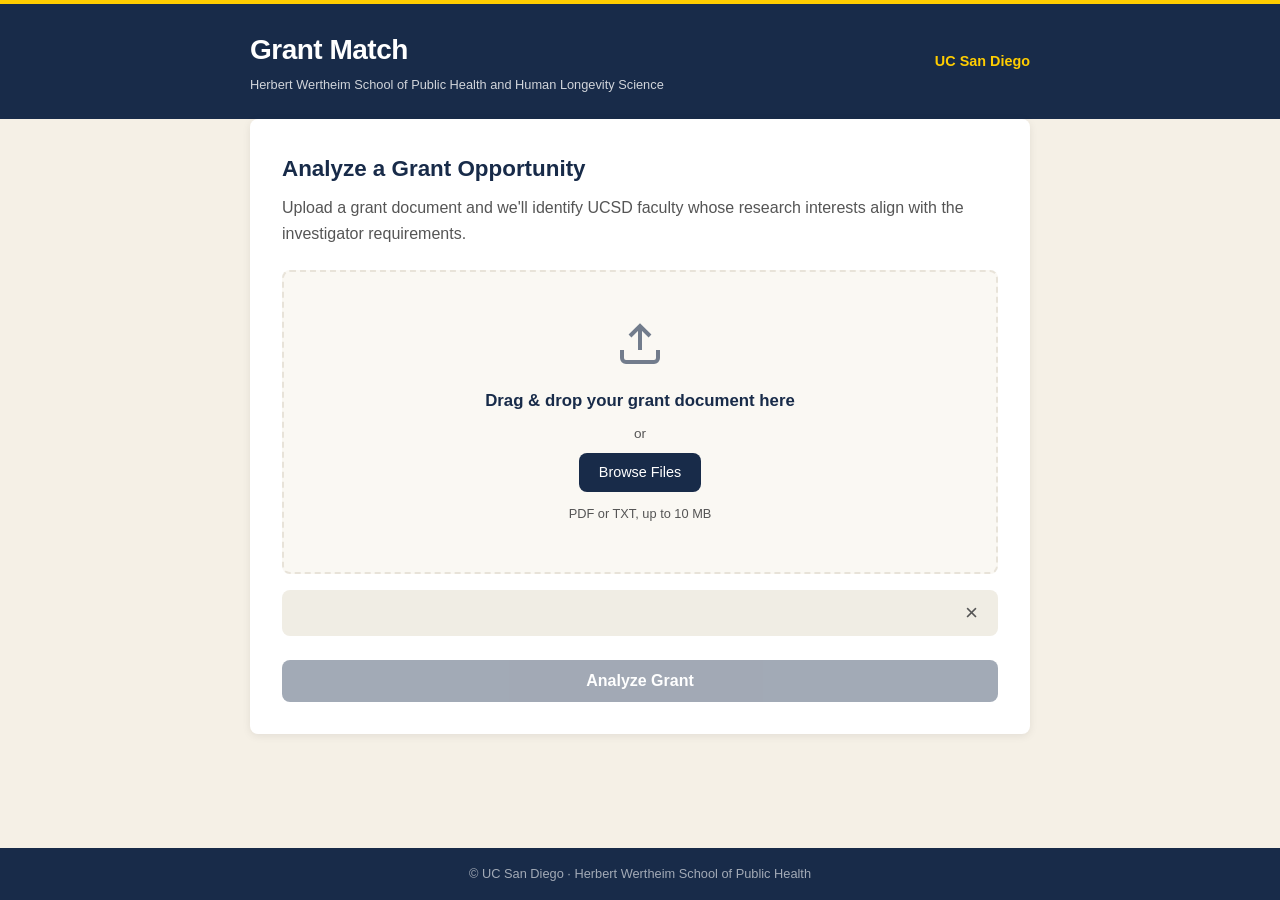
==== index.html @ ba3e785b "Merge pull request #8 from z6johnson/claude/enhance-data-model-KzDrX Claude/enhance data model kz dr" ====
<!DOCTYPE html>
<html lang="en">
<head>
    <meta charset="UTF-8">
    <meta name="viewport" content="width=device-width, initial-scale=1.0">
    <title>Grant Match | UC San Diego</title>
    <link rel="stylesheet" href="/static/css/style.css">
</head>
<body>
    <div class="gold-bar"></div>
    <header>
        <div class="container header-inner">
            <div class="brand">
                <h1 class="brand-title">Grant Match</h1>
                <p class="brand-sub">Herbert Wertheim School of Public Health and Human Longevity Science</p>
            </div>
            <span class="brand-university">UC San Diego</span>
        </div>
    </header>

    <main class="container">

        <!-- Upload View -->
        <section id="upload-view">
            <div class="card upload-card">
                <h2>Analyze a Grant Opportunity</h2>
                <p class="help-text">Upload a grant document and we'll identify UCSD faculty whose research interests align with the investigator requirements.</p>

                <div id="drop-zone" class="drop-zone">
                    <div class="drop-zone-content">
                        <svg class="upload-icon" viewBox="0 0 24 24" fill="none" stroke="currentColor" stroke-width="2"><path d="M21 15v4a2 2 0 0 1-2 2H5a2 2 0 0 1-2-2v-4"/><polyline points="17 8 12 3 7 8"/><line x1="12" y1="3" x2="12" y2="15"/></svg>
                        <p class="drop-text">Drag &amp; drop your grant document here</p>
                        <p class="drop-subtext">or</p>
                        <label class="file-btn">
                            Browse Files
                            <input type="file" id="file-input" accept=".pdf,.txt" hidden>
                        </label>
                        <p class="file-types">PDF or TXT, up to 10 MB</p>
                    </div>
                </div>

                <div id="file-preview" class="file-preview" hidden>
                    <span id="file-name" class="file-name"></span>
                    <button id="remove-file" class="remove-btn" title="Remove file">&times;</button>
                </div>

                <button id="submit-btn" class="btn btn-primary" disabled>Analyze Grant</button>
            </div>
        </section>

        <!-- Processing View -->
        <section id="processing-view" hidden>
            <div class="card processing-card">
                <div class="spinner"></div>
                <p id="status-text" class="status-text">Extracting document text...</p>
                <p class="status-subtext">This may take 15-30 seconds</p>
            </div>
        </section>

        <!-- Results View -->
        <section id="results-view" hidden>
            <!-- Grant Summary -->
            <div class="card summary-card">
                <h2>Grant Summary</h2>
                <div class="summary-meta">
                    <div id="grant-title" class="summary-field"></div>
                    <div id="grant-agency" class="summary-field"></div>
                </div>
                <div id="research-themes" class="tags"></div>
            </div>

            <!-- Requirements Breakdown -->
            <div class="card requirements-card">
                <h3>Investigator Requirements</h3>
                <div id="requirements-body" class="requirements-body"></div>
            </div>

            <!-- Matches -->
            <div class="results-header">
                <h2>Recommended Faculty</h2>
                <div class="results-actions">
                    <button id="copy-btn" class="btn btn-secondary">Copy Results</button>
                    <button id="new-btn" class="btn btn-outline">New Analysis</button>
                </div>
            </div>

            <div id="matches-list" class="matches-list"></div>

            <p id="excluded-note" class="excluded-note"></p>
        </section>

        <!-- Error View -->
        <section id="error-view" hidden>
            <div class="card error-card">
                <svg class="error-icon" viewBox="0 0 24 24" fill="none" stroke="currentColor" stroke-width="2"><circle cx="12" cy="12" r="10"/><line x1="15" y1="9" x2="9" y2="15"/><line x1="9" y1="9" x2="15" y2="15"/></svg>
                <p id="error-message" class="error-message"></p>
                <button id="retry-btn" class="btn btn-primary">Try Again</button>
            </div>
        </section>
    </main>

    <footer>
        <div class="container">
            <p>&copy; UC San Diego &middot; Herbert Wertheim School of Public Health</p>
        </div>
    </footer>

    <script>
        // API is same-origin — no base URL needed
        window.GRANT_MATCH_API_URL = "";
    </script>
    <script src="/static/js/app.js"></script>
</body>
</html>
---- static/css/style.css ----
:root {
    --ucsd-navy: #182B49;
    --ucsd-navy-dark: #0f1d33;
    --ucsd-gold: #FFCD00;
    --ucsd-turquoise: #00C6D7;
    --ucsd-sand: #F5F0E6;
    --ucsd-white: #FFFFFF;
    --ucsd-light-gray: #E8E3D9;
    --text-primary: #1a1a1a;
    --text-secondary: #555;
    --font-stack: 'Brix Sans', -apple-system, BlinkMacSystemFont, 'Segoe UI',
                  Roboto, 'Helvetica Neue', Arial, sans-serif;
    --radius: 8px;
    --shadow: 0 2px 8px rgba(0, 0, 0, 0.08);
    --shadow-lg: 0 4px 16px rgba(0, 0, 0, 0.12);
}

* {
    margin: 0;
    padding: 0;
    box-sizing: border-box;
}

body {
    font-family: var(--font-stack);
    background: var(--ucsd-sand);
    color: var(--text-primary);
    line-height: 1.6;
    min-height: 100vh;
    display: flex;
    flex-direction: column;
}

.container {
    max-width: 820px;
    margin: 0 auto;
    padding: 0 20px;
    width: 100%;
}

/* Gold accent bar */
.gold-bar {
    height: 4px;
    background: var(--ucsd-gold);
}

/* Header */
header {
    background: var(--ucsd-navy);
    color: var(--ucsd-white);
    padding: 24px 0;
}

.header-inner {
    display: flex;
    justify-content: space-between;
    align-items: center;
}

.brand-title {
    font-size: 1.75rem;
    font-weight: 700;
    letter-spacing: -0.5px;
}

.brand-sub {
    font-size: 0.8rem;
    opacity: 0.8;
    margin-top: 2px;
}

.brand-university {
    font-size: 0.9rem;
    font-weight: 600;
    color: var(--ucsd-gold);
    white-space: nowrap;
}

/* Main */
main {
    flex: 1;
    padding: 32px 0;
}

/* Cards */
.card {
    background: var(--ucsd-white);
    border-radius: var(--radius);
    box-shadow: var(--shadow);
    padding: 32px;
    margin-bottom: 20px;
}

.card h2 {
    color: var(--ucsd-navy);
    margin-bottom: 8px;
    font-size: 1.4rem;
}

.card h3 {
    color: var(--ucsd-navy);
    margin-bottom: 12px;
    font-size: 1.1rem;
}

.help-text {
    color: var(--text-secondary);
    margin-bottom: 24px;
}

/* Drop zone */
.drop-zone {
    border: 2px dashed var(--ucsd-light-gray);
    border-radius: var(--radius);
    padding: 48px 24px;
    text-align: center;
    transition: all 0.2s ease;
    cursor: pointer;
    background: #faf8f3;
}

.drop-zone.dragover {
    border-color: var(--ucsd-navy);
    background: #f0ede4;
}

.upload-icon {
    width: 48px;
    height: 48px;
    color: var(--ucsd-navy);
    margin-bottom: 12px;
    opacity: 0.6;
}

.drop-text {
    font-size: 1.05rem;
    font-weight: 600;
    color: var(--ucsd-navy);
}

.drop-subtext {
    color: var(--text-secondary);
    margin: 8px 0;
    font-size: 0.85rem;
}

.file-btn {
    display: inline-block;
    padding: 8px 20px;
    background: var(--ucsd-navy);
    color: var(--ucsd-white);
    border-radius: var(--radius);
    cursor: pointer;
    font-size: 0.9rem;
    font-weight: 500;
    transition: background 0.2s;
}

.file-btn:hover {
    background: var(--ucsd-navy-dark);
}

.file-types {
    margin-top: 12px;
    font-size: 0.8rem;
    color: var(--text-secondary);
}

/* File preview */
.file-preview {
    display: flex;
    align-items: center;
    justify-content: space-between;
    padding: 12px 16px;
    background: #f0ede4;
    border-radius: var(--radius);
    margin: 16px 0;
}

.file-name {
    font-weight: 500;
    color: var(--ucsd-navy);
}

.remove-btn {
    background: none;
    border: none;
    font-size: 1.4rem;
    color: var(--text-secondary);
    cursor: pointer;
    line-height: 1;
    padding: 0 4px;
}

.remove-btn:hover {
    color: #c00;
}

/* Buttons */
.btn {
    display: inline-block;
    padding: 12px 28px;
    border: none;
    border-radius: var(--radius);
    font-family: var(--font-stack);
    font-size: 1rem;
    font-weight: 600;
    cursor: pointer;
    transition: all 0.2s ease;
}

.btn:disabled {
    opacity: 0.4;
    cursor: not-allowed;
}

.btn-primary {
    background: var(--ucsd-navy);
    color: var(--ucsd-white);
    width: 100%;
    margin-top: 8px;
}

.btn-primary:not(:disabled):hover {
    background: var(--ucsd-navy-dark);
}

.btn-secondary {
    background: var(--ucsd-gold);
    color: var(--ucsd-navy);
    padding: 8px 20px;
    font-size: 0.9rem;
}

.btn-secondary:hover {
    filter: brightness(0.95);
}

.btn-outline {
    background: transparent;
    color: var(--ucsd-navy);
    border: 2px solid var(--ucsd-navy);
    padding: 6px 20px;
    font-size: 0.9rem;
}

.btn-outline:hover {
    background: var(--ucsd-navy);
    color: var(--ucsd-white);
}

/* Processing */
.processing-card {
    text-align: center;
    padding: 64px 32px;
}

.spinner {
    width: 48px;
    height: 48px;
    border: 4px solid var(--ucsd-light-gray);
    border-top-color: var(--ucsd-navy);
    border-radius: 50%;
    animation: spin 0.8s linear infinite;
    margin: 0 auto 20px;
}

@keyframes spin {
    to { transform: rotate(360deg); }
}

.status-text {
    font-size: 1.1rem;
    font-weight: 600;
    color: var(--ucsd-navy);
}

.status-subtext {
    font-size: 0.85rem;
    color: var(--text-secondary);
    margin-top: 8px;
}

/* Summary */
.summary-meta {
    margin-bottom: 16px;
}

.summary-field {
    font-size: 0.95rem;
    color: var(--text-secondary);
    margin-bottom: 4px;
}

.summary-field strong {
    color: var(--text-primary);
}

.tags {
    display: flex;
    flex-wrap: wrap;
    gap: 8px;
}

.tag {
    display: inline-block;
    padding: 4px 12px;
    background: #e6f7f9;
    color: #007a86;
    border-radius: 20px;
    font-size: 0.8rem;
    font-weight: 500;
}

/* Requirements */
.requirements-body {
    display: grid;
    gap: 16px;
}

.req-section h4 {
    color: var(--ucsd-navy);
    font-size: 0.95rem;
    margin-bottom: 6px;
}

.req-list {
    list-style: none;
    padding: 0;
}

.req-list li {
    padding: 3px 0;
    font-size: 0.9rem;
    color: var(--text-secondary);
}

.req-list li::before {
    content: "\2022";
    color: var(--ucsd-turquoise);
    font-weight: bold;
    margin-right: 8px;
}

/* Results header */
.results-header {
    display: flex;
    justify-content: space-between;
    align-items: center;
    margin-bottom: 16px;
    flex-wrap: wrap;
    gap: 12px;
}

.results-header h2 {
    color: var(--ucsd-navy);
    font-size: 1.4rem;
}

.results-actions {
    display: flex;
    gap: 8px;
}

/* Match cards */
.match-card {
    background: var(--ucsd-white);
    border-radius: var(--radius);
    box-shadow: var(--shadow);
    padding: 24px;
    margin-bottom: 12px;
    border-left: 4px solid var(--ucsd-turquoise);
}

.match-header {
    display: flex;
    justify-content: space-between;
    align-items: flex-start;
    margin-bottom: 8px;
    gap: 12px;
}

.match-name {
    font-size: 1.1rem;
    font-weight: 700;
    color: var(--ucsd-navy);
}

.match-title {
    font-size: 0.85rem;
    color: var(--text-secondary);
    margin-bottom: 10px;
}

.role-badge {
    display: inline-block;
    padding: 3px 10px;
    border-radius: 4px;
    font-size: 0.75rem;
    font-weight: 700;
    text-transform: uppercase;
    white-space: nowrap;
}

.role-pi {
    background: var(--ucsd-navy);
    color: var(--ucsd-white);
}

.role-co-pi {
    background: var(--ucsd-turquoise);
    color: var(--ucsd-white);
}

.role-key {
    background: var(--ucsd-gold);
    color: var(--ucsd-navy);
}

.role-consultant {
    background: var(--ucsd-light-gray);
    color: var(--text-primary);
}

/* Score bar */
.score-row {
    display: flex;
    align-items: center;
    gap: 10px;
    margin-bottom: 12px;
}

.score-label {
    font-size: 0.8rem;
    font-weight: 600;
    color: var(--text-secondary);
    min-width: 36px;
}

.score-bar-bg {
    flex: 1;
    height: 8px;
    background: var(--ucsd-light-gray);
    border-radius: 4px;
    overflow: hidden;
}

.score-bar-fill {
    height: 100%;
    border-radius: 4px;
    transition: width 0.5s ease;
}

.score-high { background: #2e8b57; }
.score-med { background: var(--ucsd-gold); }
.score-low { background: #e8850c; }

.match-reasoning {
    font-size: 0.9rem;
    color: var(--text-secondary);
    margin-bottom: 10px;
    line-height: 1.5;
}

.match-interests {
    font-size: 0.8rem;
    color: #888;
    margin-bottom: 8px;
}

.match-interests strong {
    color: var(--text-secondary);
}

.match-email a {
    font-size: 0.85rem;
    color: var(--ucsd-turquoise);
    text-decoration: none;
}

.match-email a:hover {
    text-decoration: underline;
}

.match-email .no-email {
    font-size: 0.85rem;
    color: #aaa;
}

.excluded-note {
    text-align: center;
    font-size: 0.85rem;
    color: var(--text-secondary);
    margin-top: 8px;
    padding: 12px;
}

/* Error */
.error-card {
    text-align: center;
    padding: 48px 32px;
}

.error-icon {
    width: 48px;
    height: 48px;
    color: #c00;
    margin-bottom: 16px;
}

.error-message {
    font-size: 1rem;
    color: var(--text-primary);
    margin-bottom: 20px;
}

/* Footer */
footer {
    background: var(--ucsd-navy);
    color: rgba(255, 255, 255, 0.6);
    text-align: center;
    padding: 16px 0;
    font-size: 0.8rem;
}

/* Responsive */
@media (max-width: 600px) {
    .header-inner {
        flex-direction: column;
        text-align: center;
        gap: 8px;
    }

    .card {
        padding: 20px;
    }

    .results-header {
        flex-direction: column;
        align-items: flex-start;
    }

    .match-header {
        flex-direction: column;
    }
}
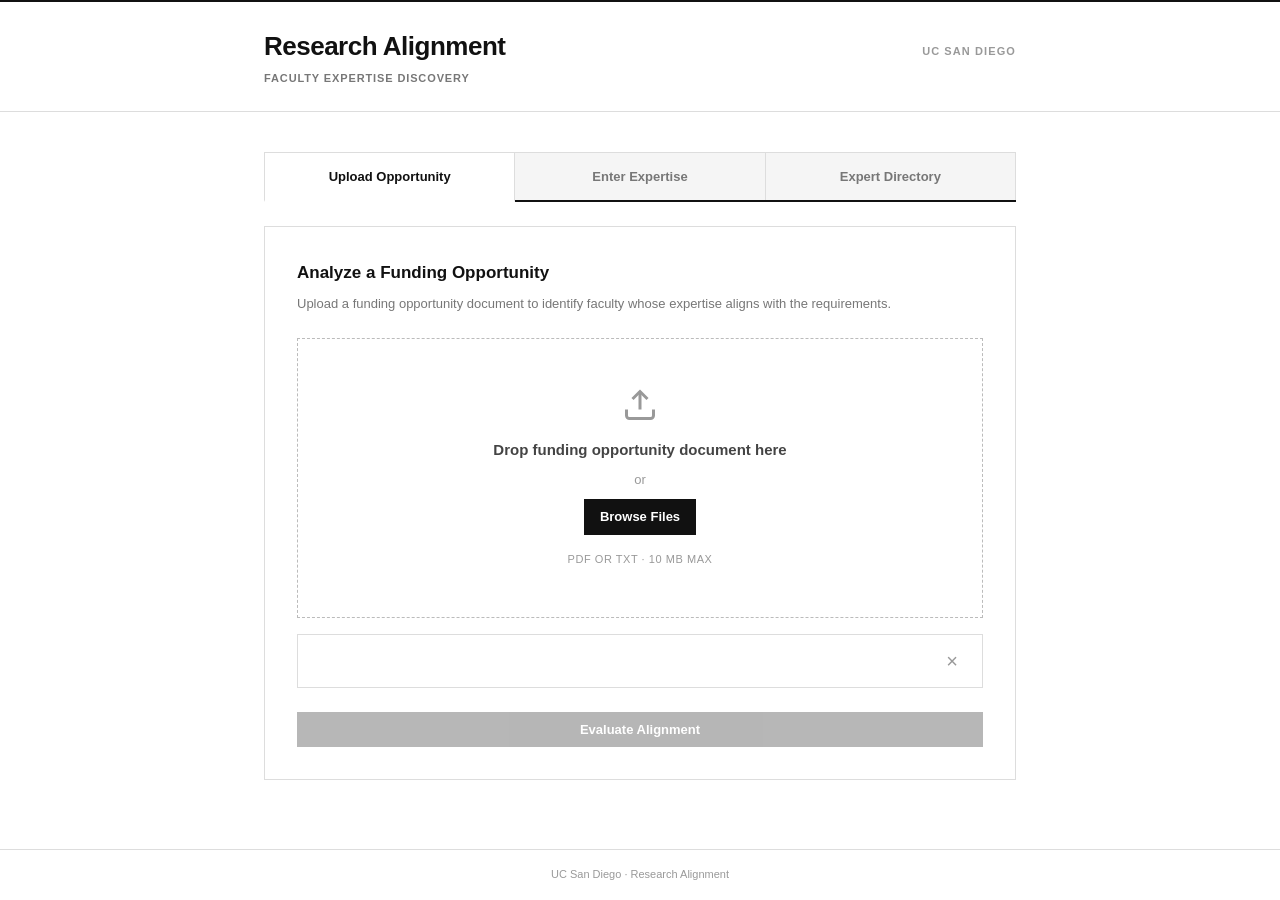
==== commit 324ca88b: "Merge branch 'main' into claude/add-scripps-faculty-7qdqq" ====
--- a/index.html
+++ b/index.html
@@ -3,16 +3,16 @@
 <head>
     <meta charset="UTF-8">
     <meta name="viewport" content="width=device-width, initial-scale=1.0">
-    <title>Grant Match | UC San Diego</title>
+    <title>Research Alignment | UC San Diego</title>
     <link rel="stylesheet" href="/static/css/style.css">
 </head>
 <body>
-    <div class="gold-bar"></div>
+    <div class="top-rule"></div>
     <header>
         <div class="container header-inner">
             <div class="brand">
-                <h1 class="brand-title">Grant Match</h1>
-                <p class="brand-sub">Herbert Wertheim School of Public Health and Human Longevity Science</p>
+                <h1 class="brand-title">Research Alignment</h1>
+                <p class="brand-sub">Faculty Expertise Discovery</p>
             </div>
             <span class="brand-university">UC San Diego</span>
         </div>
@@ -20,52 +20,117 @@
 
     <main class="container">
 
-        <!-- Upload View -->
-        <section id="upload-view">
-            <div class="card upload-card">
-                <h2>Analyze a Grant Opportunity</h2>
-                <p class="help-text">Upload a grant document and we'll identify UCSD faculty whose research interests align with the investigator requirements.</p>
-
-                <div id="drop-zone" class="drop-zone">
-                    <div class="drop-zone-content">
-                        <svg class="upload-icon" viewBox="0 0 24 24" fill="none" stroke="currentColor" stroke-width="2"><path d="M21 15v4a2 2 0 0 1-2 2H5a2 2 0 0 1-2-2v-4"/><polyline points="17 8 12 3 7 8"/><line x1="12" y1="3" x2="12" y2="15"/></svg>
-                        <p class="drop-text">Drag &amp; drop your grant document here</p>
-                        <p class="drop-subtext">or</p>
-                        <label class="file-btn">
-                            Browse Files
-                            <input type="file" id="file-input" accept=".pdf,.txt" hidden>
-                        </label>
-                        <p class="file-types">PDF or TXT, up to 10 MB</p>
+        <!-- Tab Navigation -->
+        <nav class="tab-nav" role="tablist">
+            <button class="tab-btn active" role="tab" aria-selected="true" data-tab="upload">Upload Opportunity</button>
+            <button class="tab-btn" role="tab" aria-selected="false" data-tab="manual">Enter Expertise</button>
+            <button class="tab-btn" role="tab" aria-selected="false" data-tab="directory">Expert Directory</button>
+        </nav>
+
+        <!-- Tab 1: Upload Funding Opportunity -->
+        <section id="tab-upload" class="tab-panel active">
+            <div id="upload-view">
+                <div class="card upload-card">
+                    <h2>Analyze a Funding Opportunity</h2>
+                    <p class="help-text">Upload a funding opportunity document to identify faculty whose expertise aligns with the requirements.</p>
+
+                    <div id="drop-zone" class="drop-zone">
+                        <div class="drop-zone-content">
+                            <svg class="upload-icon" viewBox="0 0 24 24" fill="none" stroke="currentColor" stroke-width="2"><path d="M21 15v4a2 2 0 0 1-2 2H5a2 2 0 0 1-2-2v-4"/><polyline points="17 8 12 3 7 8"/><line x1="12" y1="3" x2="12" y2="15"/></svg>
+                            <p class="drop-text">Drop funding opportunity document here</p>
+                            <p class="drop-subtext">or</p>
+                            <label class="file-btn">
+                                Browse Files
+                                <input type="file" id="file-input" accept=".pdf,.txt" hidden>
+                            </label>
+                            <p class="file-types">PDF or TXT &middot; 10 MB max</p>
+                        </div>
                     </div>
-                </div>
-
-                <div id="file-preview" class="file-preview" hidden>
-                    <span id="file-name" class="file-name"></span>
-                    <button id="remove-file" class="remove-btn" title="Remove file">&times;</button>
-                </div>
-
-                <button id="submit-btn" class="btn btn-primary" disabled>Analyze Grant</button>
-            </div>
-        </section>
-
-        <!-- Processing View -->
+
+                    <div id="file-preview" class="file-preview" hidden>
+                        <span id="file-name" class="file-name"></span>
+                        <button id="remove-file" class="remove-btn" title="Remove file">&times;</button>
+                    </div>
+
+                    <button id="submit-btn" class="btn btn-primary" disabled>Evaluate Alignment</button>
+                </div>
+            </div>
+        </section>
+
+        <!-- Tab 2: Manual Expertise Entry -->
+        <section id="tab-manual" class="tab-panel">
+            <div id="manual-view">
+                <div class="card">
+                    <h2>Evaluate Expertise Requirements</h2>
+                    <p class="help-text">Paste or describe the expertise, methodologies, or research areas from a funding opportunity to find aligned faculty.</p>
+
+                    <textarea id="expertise-input" class="text-input" rows="8" placeholder="Example: Seeking investigators with expertise in computational epidemiology, machine learning applications in public health, and experience with large-scale health datasets. Preference for researchers with NIH-funded projects in health disparities and social determinants of health."></textarea>
+
+                    <button id="manual-submit-btn" class="btn btn-primary" disabled>Evaluate Alignment</button>
+                </div>
+            </div>
+        </section>
+
+        <!-- Tab 3: Expert Directory -->
+        <section id="tab-directory" class="tab-panel">
+            <div class="directory-search-wrapper">
+                <div class="directory-search-box">
+                    <input type="search" id="expert-search" class="directory-search-input" placeholder="Search faculty by name, expertise, method, disease area..." autocomplete="off">
+                    <button id="expert-search-btn" class="btn btn-primary directory-search-btn">Search</button>
+                </div>
+                <div id="active-filters" class="active-filters"></div>
+            </div>
+
+            <!-- Empty state: shown before any search -->
+            <div id="directory-empty" class="directory-empty-state">
+                <div class="empty-state-icon">
+                    <svg viewBox="0 0 24 24" fill="none" stroke="currentColor" stroke-width="1.5"><circle cx="11" cy="11" r="8"/><line x1="21" y1="21" x2="16.65" y2="16.65"/></svg>
+                </div>
+                <p class="empty-state-heading">Find faculty expertise</p>
+                <p class="empty-state-sub">Search across all faculty by research area, methodology, disease focus, or name.</p>
+                <div class="suggested-searches">
+                    <span class="suggested-label">Try</span>
+                    <button class="suggested-chip" data-query="machine learning">machine learning</button>
+                    <button class="suggested-chip" data-query="cardiovascular">cardiovascular</button>
+                    <button class="suggested-chip" data-query="health disparities">health disparities</button>
+                    <button class="suggested-chip" data-query="epidemiology">epidemiology</button>
+                    <button class="suggested-chip" data-query="clinical trials">clinical trials</button>
+                </div>
+            </div>
+
+            <!-- Loading state -->
+            <div id="directory-loading" class="card processing-card" hidden>
+                <div class="spinner"></div>
+                <p class="status-text">Searching faculty</p>
+            </div>
+
+            <!-- Results -->
+            <div id="directory-results" hidden>
+                <div id="expert-count" class="expert-count"></div>
+                <div id="expert-list" class="expert-list"></div>
+                <button id="load-more-btn" class="btn btn-outline load-more-btn" hidden>Show more results</button>
+            </div>
+        </section>
+
+        <!-- Shared: Processing View -->
         <section id="processing-view" hidden>
             <div class="card processing-card">
                 <div class="spinner"></div>
-                <p id="status-text" class="status-text">Extracting document text...</p>
-                <p class="status-subtext">This may take 15-30 seconds</p>
-            </div>
-        </section>
-
-        <!-- Results View -->
+                <p id="status-text" class="status-text">Extracting document text</p>
+                <p class="status-subtext">This may take a minute</p>
+            </div>
+        </section>
+
+        <!-- Shared: Results View -->
         <section id="results-view" hidden>
-            <!-- Grant Summary -->
+            <!-- Opportunity Summary -->
             <div class="card summary-card">
-                <h2>Grant Summary</h2>
+                <h2>Opportunity Summary</h2>
                 <div class="summary-meta">
-                    <div id="grant-title" class="summary-field"></div>
-                    <div id="grant-agency" class="summary-field"></div>
-                </div>
+                    <div id="result-title" class="summary-field"></div>
+                    <div id="result-agency" class="summary-field"></div>
+                </div>
+                <div id="result-brief" class="result-brief"></div>
                 <div id="research-themes" class="tags"></div>
             </div>
 
@@ -77,7 +142,7 @@
 
             <!-- Matches -->
             <div class="results-header">
-                <h2>Recommended Faculty</h2>
+                <h2>Aligned Faculty</h2>
                 <div class="results-actions">
                     <button id="copy-btn" class="btn btn-secondary">Copy Results</button>
                     <button id="new-btn" class="btn btn-outline">New Analysis</button>
@@ -87,27 +152,48 @@
             <div id="matches-list" class="matches-list"></div>
 
             <p id="excluded-note" class="excluded-note"></p>
-        </section>
-
-        <!-- Error View -->
+
+            <!-- Methodology addendum -->
+            <div class="methodology-link">
+                <a id="methodology-toggle">How rankings are calculated</a>
+            </div>
+            <div id="methodology-panel" class="methodology-panel">
+                <h3>Ranking Methodology</h3>
+                <p>Faculty are ranked by an LLM-based analysis that evaluates alignment between each researcher's profile and the funding opportunity requirements. The system does not assign investigator roles — those decisions belong to the research team.</p>
+
+                <h4>Scoring Dimensions</h4>
+                <ul>
+                    <li><strong>Expertise alignment</strong> — How closely the faculty member's stated research interests, keywords, and funded history match the opportunity's required expertise areas</li>
+                    <li><strong>Methodological fit</strong> — Whether the researcher's methods (as inferred from publications and funded work) align with the methodological needs of the opportunity</li>
+                    <li><strong>Track record</strong> — Strength of the researcher's publication and funding history relative to the opportunity's scope and requirements</li>
+                </ul>
+
+                <h4>Data Sources</h4>
+                <p>Faculty profiles are constructed from the university directory, enriched with data from NIH RePORTER (funded projects), PubMed (recent publications), ORCID (research outputs), and institutional profile pages. The composite score (0–100) reflects overall alignment strength, not a prediction of success.</p>
+
+                <h4>Model</h4>
+                <p>Opportunity requirements are extracted and faculty are matched using a large language model via LiteLLM. The model evaluates textual similarity and semantic relevance — it does not have access to private data, internal evaluations, or proprietary metrics. Results should be treated as a starting point for team assembly, not a definitive ranking.</p>
+            </div>
+        </section>
+
+        <!-- Shared: Error View -->
         <section id="error-view" hidden>
             <div class="card error-card">
                 <svg class="error-icon" viewBox="0 0 24 24" fill="none" stroke="currentColor" stroke-width="2"><circle cx="12" cy="12" r="10"/><line x1="15" y1="9" x2="9" y2="15"/><line x1="9" y1="9" x2="15" y2="15"/></svg>
                 <p id="error-message" class="error-message"></p>
-                <button id="retry-btn" class="btn btn-primary">Try Again</button>
+                <button id="retry-btn" class="btn btn-primary" style="width:auto;">Try Again</button>
             </div>
         </section>
     </main>
 
     <footer>
         <div class="container">
-            <p>&copy; UC San Diego &middot; Herbert Wertheim School of Public Health</p>
+            <p>UC San Diego &middot; Research Alignment</p>
         </div>
     </footer>
 
     <script>
-        // API is same-origin — no base URL needed
-        window.GRANT_MATCH_API_URL = "";
+        window.RESEARCH_ALIGNMENT_API_URL = "";
     </script>
     <script src="/static/js/app.js"></script>
 </body>
--- a/static/css/style.css
+++ b/static/css/style.css
@@ -1,268 +1,767 @@
 :root {
-    --ucsd-navy: #182B49;
-    --ucsd-navy-dark: #0f1d33;
-    --ucsd-gold: #FFCD00;
-    --ucsd-turquoise: #00C6D7;
-    --ucsd-sand: #F5F0E6;
-    --ucsd-white: #FFFFFF;
-    --ucsd-light-gray: #E8E3D9;
-    --text-primary: #1a1a1a;
-    --text-secondary: #555;
-    --font-stack: 'Brix Sans', -apple-system, BlinkMacSystemFont, 'Segoe UI',
-                  Roboto, 'Helvetica Neue', Arial, sans-serif;
-    --radius: 8px;
-    --shadow: 0 2px 8px rgba(0, 0, 0, 0.08);
-    --shadow-lg: 0 4px 16px rgba(0, 0, 0, 0.12);
-}
-
-* {
+    /* Spacing — 8px base unit */
+    --space-1: 8px;
+    --space-2: 16px;
+    --space-3: 24px;
+    --space-4: 32px;
+    --space-5: 40px;
+    --space-6: 48px;
+    --space-8: 64px;
+
+    /* Color — achromatic + one semantic accent */
+    --black: #111111;
+    --gray-900: #1a1a1a;
+    --gray-700: #444444;
+    --gray-500: #777777;
+    --gray-400: #999999;
+    --gray-300: #bbbbbb;
+    --gray-200: #dddddd;
+    --gray-100: #eeeeee;
+    --gray-50: #f5f5f5;
+    --white: #ffffff;
+
+    --accent: #2a7c8a;
+    --accent-muted: #d6eaed;
+    --error: #c23b22;
+    --warning: #b8860b;
+
+    /* Typography */
+    --font-sans: -apple-system, BlinkMacSystemFont, 'Segoe UI', Roboto,
+                 'Helvetica Neue', Arial, sans-serif;
+    --font-serif: Georgia, 'Times New Roman', serif;
+
+    /* Type scale — four active sizes */
+    --text-display: 1.625rem;
+    --text-heading: 1.0625rem;
+    --text-body: 0.9375rem;
+    --text-small: 0.8125rem;
+    --text-label: 0.6875rem;
+
+    /* Layout tokens */
+    --page-max-width: 800px;
+    --page-padding: var(--space-3);
+
+    /* Borders */
+    --border-hairline: 1px solid var(--gray-200);
+    --border-heavy: 2px solid var(--black);
+
+    /* Motion — confirmation only */
+    --transition: 150ms ease;
+}
+
+*, *::before, *::after {
     margin: 0;
     padding: 0;
     box-sizing: border-box;
 }
 
 body {
-    font-family: var(--font-stack);
-    background: var(--ucsd-sand);
-    color: var(--text-primary);
+    font-family: var(--font-sans);
+    font-size: var(--text-body);
+    background: var(--white);
+    color: var(--gray-900);
     line-height: 1.6;
     min-height: 100vh;
     display: flex;
     flex-direction: column;
-}
+    -webkit-font-smoothing: antialiased;
+}
+
+/* ——— Layout ——— */
 
 .container {
-    max-width: 820px;
+    max-width: var(--page-max-width);
     margin: 0 auto;
-    padding: 0 20px;
+    padding: 0 var(--page-padding);
     width: 100%;
 }
 
-/* Gold accent bar */
-.gold-bar {
-    height: 4px;
-    background: var(--ucsd-gold);
-}
-
-/* Header */
+/* ——— Header ——— */
+
+.top-rule {
+    height: 2px;
+    background: var(--black);
+}
+
 header {
-    background: var(--ucsd-navy);
-    color: var(--ucsd-white);
-    padding: 24px 0;
+    padding: var(--space-3) 0;
+    border-bottom: var(--border-hairline);
 }
 
 .header-inner {
     display: flex;
     justify-content: space-between;
-    align-items: center;
+    align-items: baseline;
 }
 
 .brand-title {
-    font-size: 1.75rem;
+    font-size: var(--text-display);
     font-weight: 700;
     letter-spacing: -0.5px;
+    color: var(--black);
 }
 
 .brand-sub {
-    font-size: 0.8rem;
-    opacity: 0.8;
+    font-size: var(--text-label);
+    font-weight: 600;
+    text-transform: uppercase;
+    letter-spacing: 0.08em;
+    color: var(--gray-500);
     margin-top: 2px;
 }
 
 .brand-university {
-    font-size: 0.9rem;
+    font-size: var(--text-label);
+    font-weight: 700;
+    text-transform: uppercase;
+    letter-spacing: 0.1em;
+    color: var(--gray-400);
+}
+
+/* ——— Tab Navigation ——— */
+
+.tab-nav {
+    display: flex;
+    gap: 0;
+    border-bottom: var(--border-heavy);
+    margin: var(--space-5) 0 0;
+}
+
+.tab-btn {
+    flex: 1;
+    padding: var(--space-2) var(--space-2);
+    background: var(--gray-50);
+    border: var(--border-hairline);
+    border-bottom: none;
+    font-family: var(--font-sans);
+    font-size: var(--text-small);
     font-weight: 600;
-    color: var(--ucsd-gold);
-    white-space: nowrap;
-}
-
-/* Main */
+    color: var(--gray-500);
+    cursor: pointer;
+    transition: background var(--transition), color var(--transition);
+    text-align: center;
+}
+
+.tab-btn:not(:first-child) {
+    border-left: none;
+}
+
+.tab-btn:hover {
+    background: var(--gray-100);
+    color: var(--gray-700);
+}
+
+.tab-btn.active {
+    background: var(--white);
+    color: var(--black);
+    border-bottom: 2px solid var(--white);
+    margin-bottom: -2px;
+    position: relative;
+    z-index: 1;
+}
+
+/* ——— Tab Panels ——— */
+
+.tab-panel {
+    display: none;
+    padding-top: var(--space-3);
+}
+
+.tab-panel.active {
+    display: block;
+}
+
+/* ——— Main ——— */
+
 main {
     flex: 1;
-    padding: 32px 0;
-}
-
-/* Cards */
+    padding: 0 0 var(--space-5);
+}
+
+/* ——— Cards ——— */
+
 .card {
-    background: var(--ucsd-white);
-    border-radius: var(--radius);
-    box-shadow: var(--shadow);
-    padding: 32px;
-    margin-bottom: 20px;
+    background: var(--white);
+    border: var(--border-hairline);
+    padding: var(--space-4);
+    margin-bottom: var(--space-3);
 }
 
 .card h2 {
-    color: var(--ucsd-navy);
-    margin-bottom: 8px;
-    font-size: 1.4rem;
+    font-size: var(--text-heading);
+    font-weight: 700;
+    color: var(--black);
+    margin-bottom: var(--space-1);
 }
 
 .card h3 {
-    color: var(--ucsd-navy);
-    margin-bottom: 12px;
-    font-size: 1.1rem;
+    font-size: var(--text-body);
+    font-weight: 700;
+    color: var(--black);
+    margin-bottom: var(--space-2);
 }
 
 .help-text {
-    color: var(--text-secondary);
-    margin-bottom: 24px;
-}
-
-/* Drop zone */
+    font-size: var(--text-small);
+    color: var(--gray-500);
+    margin-bottom: var(--space-3);
+    line-height: 1.5;
+}
+
+/* ——— Upload / Drop zone ——— */
+
 .drop-zone {
-    border: 2px dashed var(--ucsd-light-gray);
-    border-radius: var(--radius);
-    padding: 48px 24px;
+    border: 1px dashed var(--gray-300);
+    padding: var(--space-6) var(--space-3);
     text-align: center;
-    transition: all 0.2s ease;
     cursor: pointer;
-    background: #faf8f3;
+    transition: border-color var(--transition);
 }
 
 .drop-zone.dragover {
-    border-color: var(--ucsd-navy);
-    background: #f0ede4;
+    border-color: var(--black);
 }
 
 .upload-icon {
-    width: 48px;
-    height: 48px;
-    color: var(--ucsd-navy);
-    margin-bottom: 12px;
-    opacity: 0.6;
+    width: 36px;
+    height: 36px;
+    color: var(--gray-400);
+    margin-bottom: var(--space-1);
 }
 
 .drop-text {
-    font-size: 1.05rem;
+    font-size: var(--text-body);
     font-weight: 600;
-    color: var(--ucsd-navy);
+    color: var(--gray-700);
 }
 
 .drop-subtext {
-    color: var(--text-secondary);
-    margin: 8px 0;
-    font-size: 0.85rem;
+    color: var(--gray-400);
+    margin: var(--space-1) 0;
+    font-size: var(--text-small);
 }
 
 .file-btn {
     display: inline-block;
-    padding: 8px 20px;
-    background: var(--ucsd-navy);
-    color: var(--ucsd-white);
-    border-radius: var(--radius);
+    padding: var(--space-1) var(--space-2);
+    background: var(--black);
+    color: var(--white);
     cursor: pointer;
-    font-size: 0.9rem;
-    font-weight: 500;
-    transition: background 0.2s;
+    font-size: var(--text-small);
+    font-weight: 600;
+    transition: background var(--transition);
 }
 
 .file-btn:hover {
-    background: var(--ucsd-navy-dark);
+    background: var(--gray-700);
 }
 
 .file-types {
-    margin-top: 12px;
-    font-size: 0.8rem;
-    color: var(--text-secondary);
-}
-
-/* File preview */
+    margin-top: var(--space-2);
+    font-size: var(--text-label);
+    color: var(--gray-400);
+    text-transform: uppercase;
+    letter-spacing: 0.05em;
+}
+
+/* ——— File preview ——— */
+
 .file-preview {
     display: flex;
     align-items: center;
     justify-content: space-between;
-    padding: 12px 16px;
-    background: #f0ede4;
-    border-radius: var(--radius);
-    margin: 16px 0;
+    padding: var(--space-2);
+    border: var(--border-hairline);
+    margin: var(--space-2) 0;
 }
 
 .file-name {
-    font-weight: 500;
-    color: var(--ucsd-navy);
+    font-weight: 600;
+    font-size: var(--text-small);
+    color: var(--gray-900);
 }
 
 .remove-btn {
     background: none;
     border: none;
-    font-size: 1.4rem;
-    color: var(--text-secondary);
+    font-size: 1.25rem;
+    color: var(--gray-400);
     cursor: pointer;
     line-height: 1;
-    padding: 0 4px;
+    padding: 0 var(--space-1);
+    transition: color var(--transition);
 }
 
 .remove-btn:hover {
-    color: #c00;
-}
-
-/* Buttons */
+    color: var(--error);
+}
+
+/* ——— Text input (manual entry) ——— */
+
+.text-input {
+    width: 100%;
+    padding: var(--space-2);
+    border: var(--border-hairline);
+    font-family: var(--font-sans);
+    font-size: var(--text-body);
+    color: var(--gray-900);
+    line-height: 1.6;
+    resize: vertical;
+    transition: border-color var(--transition);
+}
+
+.text-input:focus {
+    outline: none;
+    border-color: var(--gray-700);
+}
+
+.text-input::placeholder {
+    color: var(--gray-400);
+}
+
+/* ——— Search bar ——— */
+
+.search-bar {
+    position: relative;
+}
+
+.search-input {
+    width: 100%;
+    padding: 10px var(--space-2);
+    border: var(--border-hairline);
+    font-family: var(--font-sans);
+    font-size: var(--text-body);
+    color: var(--gray-900);
+    transition: border-color var(--transition);
+}
+
+.search-input:focus {
+    outline: none;
+    border-color: var(--gray-700);
+}
+
+.search-input::placeholder {
+    color: var(--gray-400);
+}
+
+/* ——— Active filters ——— */
+
+.active-filters {
+    display: flex;
+    flex-wrap: wrap;
+    gap: var(--space-1);
+    margin-top: var(--space-2);
+}
+
+.active-filters:empty {
+    display: none;
+}
+
+.filter-chip {
+    display: inline-flex;
+    align-items: center;
+    gap: 4px;
+    padding: 2px 10px;
+    border: 1px solid var(--accent);
+    background: var(--accent-muted);
+    font-size: var(--text-label);
+    font-weight: 600;
+    color: var(--accent);
+    cursor: pointer;
+    transition: background var(--transition);
+}
+
+.filter-chip:hover {
+    background: var(--white);
+}
+
+.filter-chip .chip-remove {
+    font-size: 0.875rem;
+    line-height: 1;
+    opacity: 0.6;
+}
+
+.filter-chip .chip-remove:hover {
+    opacity: 1;
+}
+
+/* ——— Directory search wrapper ——— */
+
+.directory-search-wrapper {
+    margin-bottom: var(--space-3);
+}
+
+.directory-search-box {
+    display: flex;
+    gap: 0;
+}
+
+.directory-search-input {
+    flex: 1;
+    padding: 12px var(--space-2);
+    border: var(--border-heavy);
+    border-right: none;
+    font-family: var(--font-sans);
+    font-size: var(--text-body);
+    color: var(--gray-900);
+    transition: border-color var(--transition);
+}
+
+.directory-search-input:focus {
+    outline: none;
+}
+
+.directory-search-input::placeholder {
+    color: var(--gray-400);
+}
+
+.directory-search-btn {
+    width: auto;
+    margin-top: 0;
+    padding: 12px var(--space-3);
+    border: var(--border-heavy);
+    white-space: nowrap;
+}
+
+/* ——— Empty state ——— */
+
+.directory-empty-state {
+    text-align: center;
+    padding: var(--space-8) var(--space-4) var(--space-6);
+}
+
+.empty-state-icon {
+    margin-bottom: var(--space-3);
+}
+
+.empty-state-icon svg {
+    width: 48px;
+    height: 48px;
+    color: var(--gray-300);
+}
+
+.empty-state-heading {
+    font-size: var(--text-heading);
+    font-weight: 700;
+    color: var(--gray-700);
+    margin-bottom: var(--space-1);
+}
+
+.empty-state-sub {
+    font-size: var(--text-small);
+    color: var(--gray-400);
+    max-width: 420px;
+    margin: 0 auto var(--space-4);
+    line-height: 1.5;
+}
+
+.suggested-searches {
+    display: flex;
+    flex-wrap: wrap;
+    justify-content: center;
+    align-items: center;
+    gap: var(--space-1);
+}
+
+.suggested-label {
+    font-size: var(--text-label);
+    font-weight: 600;
+    text-transform: uppercase;
+    letter-spacing: 0.06em;
+    color: var(--gray-400);
+}
+
+.suggested-chip {
+    display: inline-block;
+    padding: 4px 12px;
+    border: 1px solid var(--gray-200);
+    background: var(--white);
+    font-family: var(--font-sans);
+    font-size: var(--text-small);
+    font-weight: 500;
+    color: var(--gray-700);
+    cursor: pointer;
+    transition: border-color var(--transition), color var(--transition);
+}
+
+.suggested-chip:hover {
+    border-color: var(--accent);
+    color: var(--accent);
+}
+
+/* ——— Load more ——— */
+
+.load-more-btn {
+    display: block;
+    width: 100%;
+    margin-top: var(--space-2);
+    text-align: center;
+}
+
+/* ——— Expert count ——— */
+
+.expert-count {
+    font-size: var(--text-label);
+    font-weight: 600;
+    text-transform: uppercase;
+    letter-spacing: 0.04em;
+    color: var(--gray-400);
+    margin-bottom: var(--space-2);
+}
+
+/* ——— Expert directory list ——— */
+
+.expert-list {
+    display: flex;
+    flex-direction: column;
+}
+
+.expert-card {
+    background: var(--white);
+    border: var(--border-hairline);
+    padding: var(--space-3);
+    margin-bottom: -1px;
+    cursor: pointer;
+    transition: background var(--transition);
+}
+
+.expert-card:hover {
+    background: var(--gray-50);
+}
+
+.expert-card.expanded {
+    border-left: 2px solid var(--accent);
+    padding-left: calc(var(--space-3) - 1px);
+}
+
+.expert-card-header {
+    display: flex;
+    justify-content: space-between;
+    align-items: flex-start;
+    gap: var(--space-2);
+}
+
+.expert-name {
+    font-size: var(--text-heading);
+    font-weight: 700;
+    color: var(--black);
+}
+
+.expert-title {
+    font-size: var(--text-small);
+    color: var(--gray-500);
+    margin-top: 2px;
+}
+
+.expert-hindex {
+    font-size: var(--text-label);
+    font-weight: 700;
+    color: var(--gray-400);
+    text-transform: uppercase;
+    letter-spacing: 0.04em;
+    white-space: nowrap;
+}
+
+.expert-keywords {
+    display: flex;
+    flex-wrap: wrap;
+    gap: 4px;
+    margin-top: var(--space-1);
+}
+
+.expert-keywords .tag {
+    font-size: var(--text-label);
+    padding: 1px 8px;
+    cursor: pointer;
+}
+
+.expert-keywords .tag:hover {
+    border-color: var(--accent);
+    color: var(--accent);
+}
+
+/* Expert expanded details */
+.expert-details {
+    display: none;
+    margin-top: var(--space-3);
+    padding-top: var(--space-2);
+    border-top: var(--border-hairline);
+}
+
+.expert-card.expanded .expert-details {
+    display: block;
+}
+
+.expert-section {
+    margin-bottom: var(--space-2);
+}
+
+.expert-section-title {
+    font-size: var(--text-label);
+    font-weight: 700;
+    text-transform: uppercase;
+    letter-spacing: 0.04em;
+    color: var(--gray-500);
+    margin-bottom: var(--space-1);
+}
+
+.expert-research {
+    font-family: var(--font-serif);
+    font-size: var(--text-body);
+    color: var(--gray-700);
+    line-height: 1.55;
+}
+
+.expert-meta-grid {
+    display: grid;
+    grid-template-columns: 1fr 1fr;
+    gap: var(--space-1) var(--space-3);
+}
+
+.expert-meta-item {
+    font-size: var(--text-small);
+    color: var(--gray-700);
+}
+
+.expert-meta-item strong {
+    color: var(--gray-500);
+    font-size: var(--text-label);
+    text-transform: uppercase;
+    letter-spacing: 0.03em;
+}
+
+.expert-email a {
+    font-size: var(--text-small);
+    color: var(--accent);
+    text-decoration: none;
+    transition: color var(--transition);
+}
+
+.expert-email a:hover {
+    color: var(--black);
+}
+
+.expert-profile-link a {
+    font-size: var(--text-small);
+    color: var(--accent);
+    text-decoration: none;
+}
+
+.expert-profile-link a:hover {
+    color: var(--black);
+}
+
+.expert-grants-list,
+.expert-pubs-list {
+    list-style: none;
+    padding: 0;
+}
+
+.expert-grants-list li,
+.expert-pubs-list li {
+    font-size: var(--text-small);
+    color: var(--gray-700);
+    padding: 2px 0 2px var(--space-2);
+    position: relative;
+}
+
+.expert-grants-list li::before,
+.expert-pubs-list li::before {
+    content: "\2014";
+    color: var(--gray-300);
+    position: absolute;
+    left: 0;
+}
+
+.expert-grants-list .grant-agency,
+.expert-pubs-list .pub-journal {
+    color: var(--gray-400);
+    font-size: var(--text-label);
+}
+
+/* Committee service badge */
+.expert-committee {
+    margin-top: var(--space-1);
+}
+
+.committee-badge {
+    display: inline-block;
+    padding: 2px 10px;
+    border: 1px solid var(--gray-300);
+    font-size: var(--text-label);
+    font-weight: 600;
+    color: var(--gray-500);
+    text-transform: uppercase;
+    letter-spacing: 0.03em;
+}
+
+/* ——— Buttons ——— */
+
 .btn {
     display: inline-block;
-    padding: 12px 28px;
+    padding: 10px var(--space-3);
     border: none;
-    border-radius: var(--radius);
-    font-family: var(--font-stack);
-    font-size: 1rem;
+    font-family: var(--font-sans);
+    font-size: var(--text-small);
     font-weight: 600;
     cursor: pointer;
-    transition: all 0.2s ease;
+    transition: background var(--transition), color var(--transition);
 }
 
 .btn:disabled {
-    opacity: 0.4;
+    opacity: 0.3;
     cursor: not-allowed;
 }
 
 .btn-primary {
-    background: var(--ucsd-navy);
-    color: var(--ucsd-white);
+    background: var(--black);
+    color: var(--white);
     width: 100%;
-    margin-top: 8px;
+    margin-top: var(--space-1);
 }
 
 .btn-primary:not(:disabled):hover {
-    background: var(--ucsd-navy-dark);
+    background: var(--gray-700);
 }
 
 .btn-secondary {
-    background: var(--ucsd-gold);
-    color: var(--ucsd-navy);
-    padding: 8px 20px;
-    font-size: 0.9rem;
+    background: var(--gray-100);
+    color: var(--gray-900);
+    padding: var(--space-1) var(--space-2);
 }
 
 .btn-secondary:hover {
-    filter: brightness(0.95);
+    background: var(--gray-200);
 }
 
 .btn-outline {
     background: transparent;
-    color: var(--ucsd-navy);
-    border: 2px solid var(--ucsd-navy);
-    padding: 6px 20px;
-    font-size: 0.9rem;
+    color: var(--gray-900);
+    border: 1px solid var(--gray-900);
+    padding: 7px var(--space-2);
 }
 
 .btn-outline:hover {
-    background: var(--ucsd-navy);
-    color: var(--ucsd-white);
-}
-
-/* Processing */
+    background: var(--gray-900);
+    color: var(--white);
+}
+
+/* ——— Processing ——— */
+
 .processing-card {
     text-align: center;
-    padding: 64px 32px;
+    padding: var(--space-8) var(--space-4);
+    border: none;
 }
 
 .spinner {
-    width: 48px;
-    height: 48px;
-    border: 4px solid var(--ucsd-light-gray);
-    border-top-color: var(--ucsd-navy);
+    width: 32px;
+    height: 32px;
+    border: 2px solid var(--gray-200);
+    border-top-color: var(--gray-900);
     border-radius: 50%;
     animation: spin 0.8s linear infinite;
-    margin: 0 auto 20px;
+    margin: 0 auto var(--space-3);
 }
 
 @keyframes spin {
@@ -270,58 +769,79 @@
 }
 
 .status-text {
-    font-size: 1.1rem;
+    font-size: var(--text-body);
     font-weight: 600;
-    color: var(--ucsd-navy);
+    color: var(--gray-900);
 }
 
 .status-subtext {
-    font-size: 0.85rem;
-    color: var(--text-secondary);
-    margin-top: 8px;
-}
-
-/* Summary */
+    font-size: var(--text-small);
+    color: var(--gray-400);
+    margin-top: var(--space-1);
+}
+
+/* ——— Opportunity Summary ——— */
+
+.summary-card {
+    border-left: 2px solid var(--black);
+}
+
 .summary-meta {
-    margin-bottom: 16px;
+    margin-bottom: var(--space-2);
 }
 
 .summary-field {
-    font-size: 0.95rem;
-    color: var(--text-secondary);
+    font-size: var(--text-small);
+    color: var(--gray-500);
     margin-bottom: 4px;
 }
 
 .summary-field strong {
-    color: var(--text-primary);
+    color: var(--gray-900);
+}
+
+.result-brief {
+    font-family: var(--font-serif);
+    font-size: var(--text-body);
+    color: var(--gray-700);
+    line-height: 1.65;
+    margin: var(--space-2) 0;
+    padding: var(--space-2) 0;
+    border-top: var(--border-hairline);
 }
 
 .tags {
     display: flex;
     flex-wrap: wrap;
-    gap: 8px;
+    gap: var(--space-1);
+    margin-top: var(--space-2);
 }
 
 .tag {
     display: inline-block;
-    padding: 4px 12px;
-    background: #e6f7f9;
-    color: #007a86;
-    border-radius: 20px;
-    font-size: 0.8rem;
-    font-weight: 500;
-}
-
-/* Requirements */
+    padding: 2px 10px;
+    border: 1px solid var(--gray-300);
+    font-size: var(--text-label);
+    font-weight: 600;
+    text-transform: uppercase;
+    letter-spacing: 0.03em;
+    color: var(--gray-700);
+}
+
+/* ——— Requirements ——— */
+
 .requirements-body {
     display: grid;
-    gap: 16px;
+    gap: var(--space-2);
 }
 
 .req-section h4 {
-    color: var(--ucsd-navy);
-    font-size: 0.95rem;
-    margin-bottom: 6px;
+    font-size: var(--text-small);
+    font-weight: 700;
+    text-transform: uppercase;
+    letter-spacing: 0.04em;
+    color: var(--gray-500);
+    margin-bottom: var(--space-1);
 }
 
 .req-list {
@@ -330,209 +850,322 @@
 }
 
 .req-list li {
-    padding: 3px 0;
-    font-size: 0.9rem;
-    color: var(--text-secondary);
+    padding: 2px 0;
+    font-size: var(--text-small);
+    color: var(--gray-700);
+    padding-left: var(--space-2);
+    position: relative;
 }
 
 .req-list li::before {
-    content: "\2022";
-    color: var(--ucsd-turquoise);
-    font-weight: bold;
-    margin-right: 8px;
-}
-
-/* Results header */
+    content: "\2014";
+    color: var(--gray-300);
+    position: absolute;
+    left: 0;
+}
+
+/* ——— Results header ——— */
+
 .results-header {
     display: flex;
     justify-content: space-between;
-    align-items: center;
-    margin-bottom: 16px;
+    align-items: baseline;
+    margin-bottom: var(--space-2);
+    padding-bottom: var(--space-1);
+    border-bottom: var(--border-heavy);
     flex-wrap: wrap;
-    gap: 12px;
+    gap: var(--space-1);
 }
 
 .results-header h2 {
-    color: var(--ucsd-navy);
-    font-size: 1.4rem;
+    font-size: var(--text-heading);
+    font-weight: 700;
+    color: var(--black);
 }
 
 .results-actions {
     display: flex;
-    gap: 8px;
-}
-
-/* Match cards */
+    gap: var(--space-1);
+}
+
+/* ——— Match cards ——— */
+
 .match-card {
-    background: var(--ucsd-white);
-    border-radius: var(--radius);
-    box-shadow: var(--shadow);
-    padding: 24px;
-    margin-bottom: 12px;
-    border-left: 4px solid var(--ucsd-turquoise);
+    background: var(--white);
+    padding: var(--space-3);
+    margin-bottom: 0;
+    border-bottom: var(--border-hairline);
+}
+
+.match-card:last-child {
+    border-bottom: none;
+}
+
+.match-rank {
+    font-size: var(--text-label);
+    font-weight: 700;
+    text-transform: uppercase;
+    letter-spacing: 0.1em;
+    color: var(--gray-400);
+    margin-bottom: var(--space-1);
 }
 
 .match-header {
     display: flex;
     justify-content: space-between;
     align-items: flex-start;
-    margin-bottom: 8px;
-    gap: 12px;
+    margin-bottom: var(--space-1);
+    gap: var(--space-2);
 }
 
 .match-name {
-    font-size: 1.1rem;
-    font-weight: 700;
-    color: var(--ucsd-navy);
+    font-size: var(--text-heading);
+    font-weight: 700;
+    color: var(--black);
 }
 
 .match-title {
-    font-size: 0.85rem;
-    color: var(--text-secondary);
-    margin-bottom: 10px;
-}
-
-.role-badge {
-    display: inline-block;
-    padding: 3px 10px;
-    border-radius: 4px;
-    font-size: 0.75rem;
-    font-weight: 700;
-    text-transform: uppercase;
+    font-size: var(--text-small);
+    color: var(--gray-500);
+    margin-bottom: var(--space-2);
+}
+
+/* ——— Score display ——— */
+
+.score-overall {
+    font-size: var(--text-display);
+    font-weight: 700;
+    color: var(--black);
     white-space: nowrap;
 }
 
-.role-pi {
-    background: var(--ucsd-navy);
-    color: var(--ucsd-white);
-}
-
-.role-co-pi {
-    background: var(--ucsd-turquoise);
-    color: var(--ucsd-white);
-}
-
-.role-key {
-    background: var(--ucsd-gold);
-    color: var(--ucsd-navy);
-}
-
-.role-consultant {
-    background: var(--ucsd-light-gray);
-    color: var(--text-primary);
-}
-
-/* Score bar */
-.score-row {
-    display: flex;
-    align-items: center;
-    gap: 10px;
-    margin-bottom: 12px;
-}
-
-.score-label {
-    font-size: 0.8rem;
-    font-weight: 600;
-    color: var(--text-secondary);
-    min-width: 36px;
-}
-
 .score-bar-bg {
-    flex: 1;
-    height: 8px;
-    background: var(--ucsd-light-gray);
-    border-radius: 4px;
-    overflow: hidden;
+    height: 4px;
+    background: var(--gray-100);
+    margin-bottom: var(--space-2);
 }
 
 .score-bar-fill {
     height: 100%;
-    border-radius: 4px;
-    transition: width 0.5s ease;
-}
-
-.score-high { background: #2e8b57; }
-.score-med { background: var(--ucsd-gold); }
-.score-low { background: #e8850c; }
+    background: var(--gray-900);
+    transition: width 0.3s ease;
+}
+
+.score-bar-fill.score-high { background: var(--black); }
+.score-bar-fill.score-med  { background: var(--gray-500); }
+.score-bar-fill.score-low  { background: var(--gray-300); }
+
+/* Score breakdown */
+.score-breakdown {
+    display: grid;
+    grid-template-columns: repeat(auto-fit, minmax(140px, 1fr));
+    gap: var(--space-1) var(--space-3);
+    margin-bottom: var(--space-2);
+}
+
+.score-dimension {
+    display: flex;
+    justify-content: space-between;
+    align-items: baseline;
+}
+
+.score-dim-label {
+    font-size: var(--text-label);
+    font-weight: 600;
+    text-transform: uppercase;
+    letter-spacing: 0.04em;
+    color: var(--gray-400);
+}
+
+.score-dim-value {
+    font-size: var(--text-small);
+    font-weight: 700;
+    color: var(--gray-700);
+}
+
+/* ——— Match details ——— */
 
 .match-reasoning {
-    font-size: 0.9rem;
-    color: var(--text-secondary);
-    margin-bottom: 10px;
-    line-height: 1.5;
+    font-family: var(--font-serif);
+    font-size: var(--text-body);
+    color: var(--gray-700);
+    margin-bottom: var(--space-2);
+    line-height: 1.55;
 }
 
 .match-interests {
-    font-size: 0.8rem;
-    color: #888;
-    margin-bottom: 8px;
+    font-size: var(--text-small);
+    color: var(--gray-500);
+    margin-bottom: var(--space-1);
 }
 
 .match-interests strong {
-    color: var(--text-secondary);
+    color: var(--gray-700);
 }
 
 .match-email a {
-    font-size: 0.85rem;
-    color: var(--ucsd-turquoise);
+    font-size: var(--text-small);
+    color: var(--accent);
     text-decoration: none;
+    transition: color var(--transition);
 }
 
 .match-email a:hover {
-    text-decoration: underline;
+    color: var(--black);
 }
 
 .match-email .no-email {
-    font-size: 0.85rem;
-    color: #aaa;
-}
+    font-size: var(--text-small);
+    color: var(--gray-300);
+}
+
+/* ——— Excluded note ——— */
 
 .excluded-note {
     text-align: center;
-    font-size: 0.85rem;
-    color: var(--text-secondary);
-    margin-top: 8px;
-    padding: 12px;
-}
-
-/* Error */
+    font-size: var(--text-label);
+    color: var(--gray-400);
+    margin-top: var(--space-2);
+    padding: var(--space-2);
+    text-transform: uppercase;
+    letter-spacing: 0.04em;
+}
+
+/* ——— Methodology addendum ——— */
+
+.methodology-link {
+    text-align: center;
+    margin-top: var(--space-3);
+    padding-top: var(--space-2);
+    border-top: var(--border-hairline);
+}
+
+.methodology-link a {
+    font-size: var(--text-small);
+    color: var(--accent);
+    text-decoration: none;
+    cursor: pointer;
+    transition: color var(--transition);
+}
+
+.methodology-link a:hover {
+    color: var(--black);
+}
+
+.methodology-panel {
+    margin-top: var(--space-3);
+    padding: var(--space-4);
+    border: var(--border-hairline);
+    border-left: 2px solid var(--gray-300);
+    display: none;
+}
+
+.methodology-panel.visible {
+    display: block;
+}
+
+.methodology-panel h3 {
+    font-size: var(--text-heading);
+    font-weight: 700;
+    margin-bottom: var(--space-2);
+}
+
+.methodology-panel h4 {
+    font-size: var(--text-small);
+    font-weight: 700;
+    text-transform: uppercase;
+    letter-spacing: 0.04em;
+    color: var(--gray-500);
+    margin-top: var(--space-3);
+    margin-bottom: var(--space-1);
+}
+
+.methodology-panel p,
+.methodology-panel li {
+    font-family: var(--font-serif);
+    font-size: var(--text-body);
+    color: var(--gray-700);
+    line-height: 1.6;
+}
+
+.methodology-panel ul {
+    list-style: none;
+    padding: 0;
+}
+
+.methodology-panel li {
+    padding: 2px 0;
+    padding-left: var(--space-2);
+    position: relative;
+}
+
+.methodology-panel li::before {
+    content: "\2014";
+    color: var(--gray-300);
+    position: absolute;
+    left: 0;
+}
+
+/* ——— Error ——— */
+
 .error-card {
     text-align: center;
-    padding: 48px 32px;
+    padding: var(--space-6) var(--space-4);
+    border: none;
 }
 
 .error-icon {
-    width: 48px;
-    height: 48px;
-    color: #c00;
-    margin-bottom: 16px;
+    width: 36px;
+    height: 36px;
+    color: var(--error);
+    margin-bottom: var(--space-2);
 }
 
 .error-message {
-    font-size: 1rem;
-    color: var(--text-primary);
-    margin-bottom: 20px;
-}
-
-/* Footer */
+    font-size: var(--text-body);
+    color: var(--gray-900);
+    margin-bottom: var(--space-3);
+}
+
+/* ——— Footer ——— */
+
 footer {
-    background: var(--ucsd-navy);
-    color: rgba(255, 255, 255, 0.6);
+    border-top: var(--border-hairline);
     text-align: center;
-    padding: 16px 0;
-    font-size: 0.8rem;
-}
-
-/* Responsive */
+    padding: var(--space-2) 0;
+    font-size: var(--text-label);
+    color: var(--gray-400);
+}
+
+/* ——— Responsive ——— */
+
 @media (max-width: 600px) {
+    :root {
+        --page-padding: var(--space-2);
+    }
+
     .header-inner {
         flex-direction: column;
-        text-align: center;
-        gap: 8px;
+        gap: 4px;
+    }
+
+    .tab-nav {
+        flex-direction: column;
+    }
+
+    .tab-btn {
+        border-left: var(--border-hairline) !important;
+        border-bottom: var(--border-hairline);
+    }
+
+    .tab-btn.active {
+        border-bottom: none;
+        margin-bottom: 0;
+        border-left: 2px solid var(--black) !important;
     }
 
     .card {
-        padding: 20px;
+        padding: var(--space-3);
     }
 
     .results-header {
@@ -543,4 +1176,29 @@
     .match-header {
         flex-direction: column;
     }
-}
+
+    .score-breakdown {
+        grid-template-columns: 1fr 1fr;
+    }
+
+    .expert-meta-grid {
+        grid-template-columns: 1fr;
+    }
+
+    .directory-search-box {
+        flex-direction: column;
+    }
+
+    .directory-search-input {
+        border-right: var(--border-heavy);
+        border-bottom: none;
+    }
+
+    .directory-search-btn {
+        width: 100%;
+    }
+
+    .suggested-searches {
+        gap: 6px;
+    }
+}
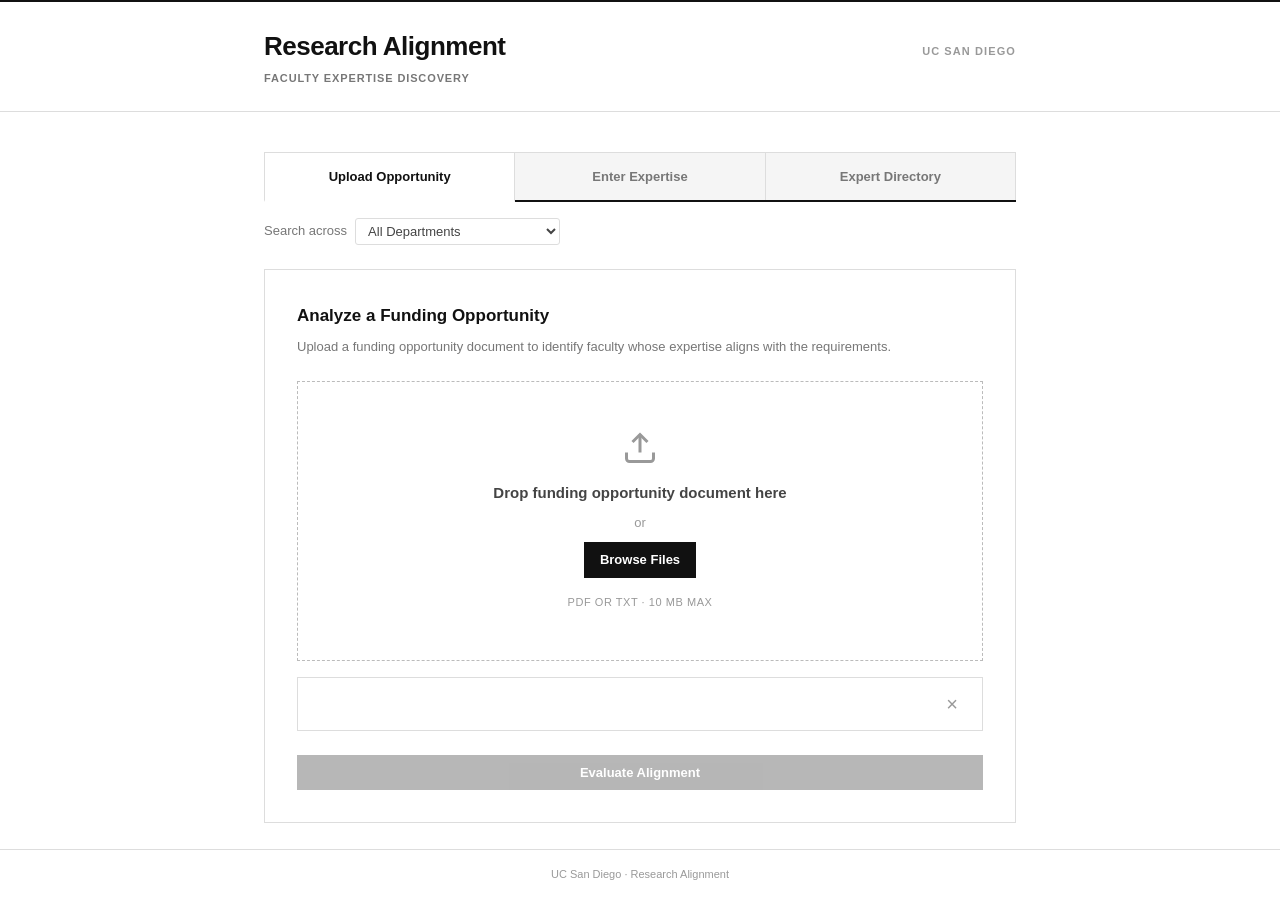
==== commit e4e7d69c: "Merge pull request #24 from z6johnson/claude/debug-sio-search-R1qc8 Add multi-department support wit" ====
--- a/index.html
+++ b/index.html
@@ -27,6 +27,16 @@
             <button class="tab-btn" role="tab" aria-selected="false" data-tab="directory">Expert Directory</button>
         </nav>
 
+        <!-- Department Selector -->
+        <div class="dept-selector">
+            <label class="dept-label" for="dept-select">Search across</label>
+            <select id="dept-select" class="dept-select">
+                <option value="all" selected>All Departments</option>
+                <option value="hwsph">Public Health (HWSPH)</option>
+                <option value="sio">Scripps Oceanography (SIO)</option>
+            </select>
+        </div>
+
         <!-- Tab 1: Upload Funding Opportunity -->
         <section id="tab-upload" class="tab-panel active">
             <div id="upload-view">
--- a/static/css/style.css
+++ b/static/css/style.css
@@ -160,6 +160,60 @@
     z-index: 1;
 }
 
+/* Department selector */
+.dept-selector {
+    display: flex;
+    align-items: center;
+    gap: var(--space-1);
+    margin: var(--space-2) 0 0;
+    font-size: var(--text-small);
+    color: var(--gray-500);
+}
+
+.dept-label {
+    white-space: nowrap;
+}
+
+.dept-select {
+    font-family: var(--font-sans);
+    font-size: var(--text-small);
+    padding: 4px 8px;
+    border: var(--border-hairline);
+    border-radius: 3px;
+    background: var(--white);
+    color: var(--gray-700);
+    cursor: pointer;
+}
+
+.dept-select:focus {
+    outline: 2px solid var(--accent);
+    outline-offset: 1px;
+}
+
+/* Department badge on expert cards */
+.dept-badge {
+    display: inline-block;
+    font-size: var(--text-label);
+    font-weight: 600;
+    letter-spacing: 0.03em;
+    padding: 2px 6px;
+    border-radius: 3px;
+    background: var(--gray-100);
+    color: var(--gray-500);
+    margin-left: var(--space-1);
+    vertical-align: middle;
+}
+
+.dept-badge-sio {
+    background: #e0f0f5;
+    color: #1a6575;
+}
+
+.dept-badge-hwsph {
+    background: #f0e8f5;
+    color: #5a3570;
+}
+
 /* ——— Tab Panels ——— */
 
 .tab-panel {
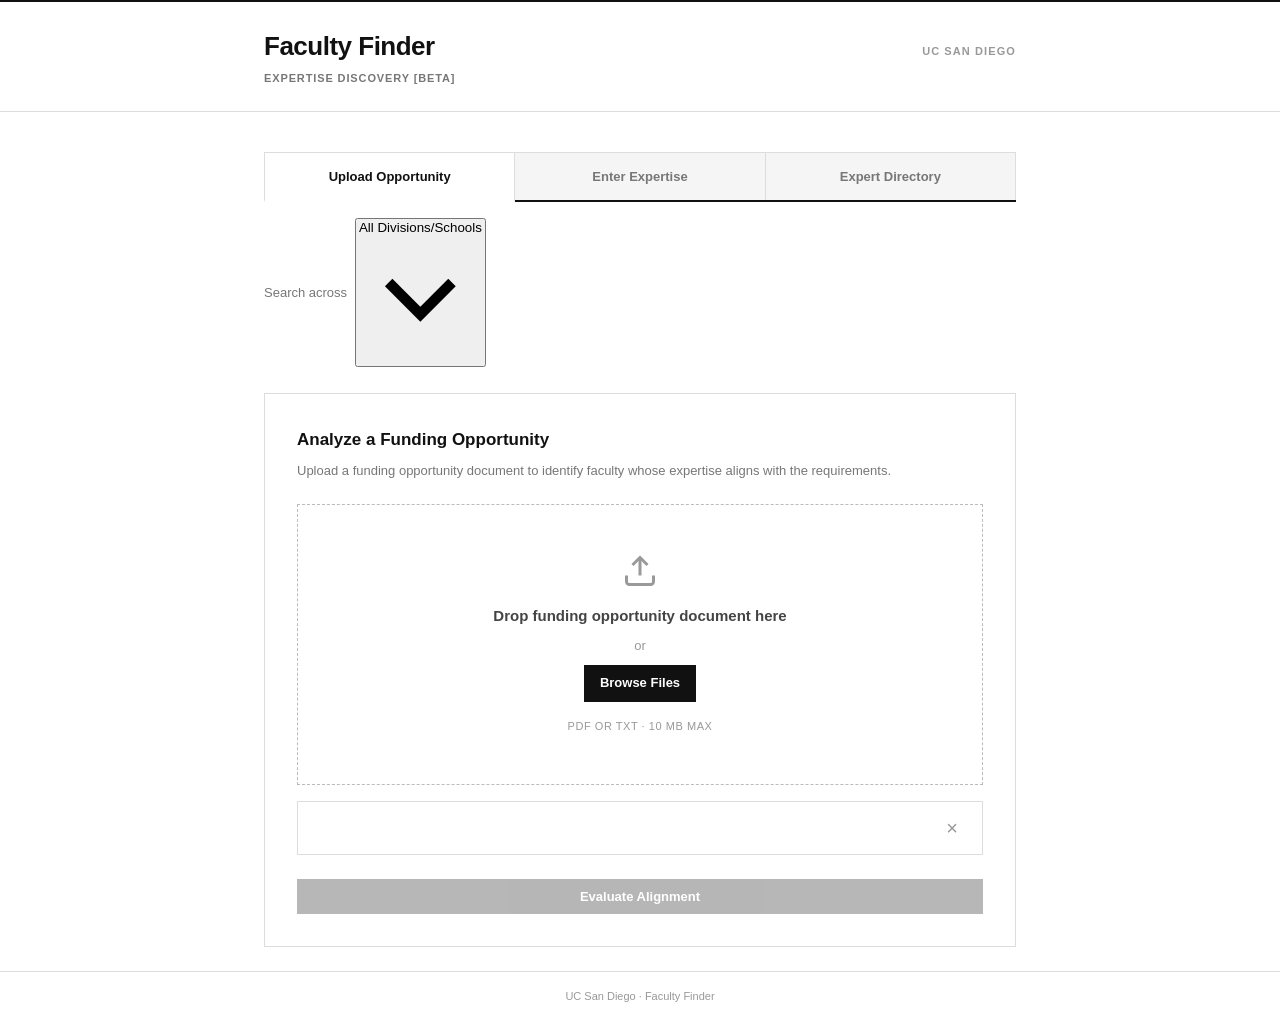
==== commit 700b0af7: "Update index.html" ====
--- a/index.html
+++ b/index.html
@@ -3,7 +3,7 @@
 <head>
     <meta charset="UTF-8">
     <meta name="viewport" content="width=device-width, initial-scale=1.0">
-    <title>Research Alignment | UC San Diego</title>
+    <title>Faculty Finder | UC San Diego</title>
     <link rel="stylesheet" href="/static/css/style.css">
 </head>
 <body>
@@ -11,8 +11,8 @@
     <header>
         <div class="container header-inner">
             <div class="brand">
-                <h1 class="brand-title">Research Alignment</h1>
-                <p class="brand-sub">Faculty Expertise Discovery</p>
+                <h1 class="brand-title" id="brand-reset">Faculty Finder</h1>
+                <p class="brand-sub">Expertise Discovery [Beta]</p>
             </div>
             <span class="brand-university">UC San Diego</span>
         </div>
@@ -27,14 +27,18 @@
             <button class="tab-btn" role="tab" aria-selected="false" data-tab="directory">Expert Directory</button>
         </nav>
 
-        <!-- Department Selector -->
+        <!-- Department Selector (shared across all tabs) -->
         <div class="dept-selector">
-            <label class="dept-label" for="dept-select">Search across</label>
-            <select id="dept-select" class="dept-select">
-                <option value="all" selected>All Departments</option>
-                <option value="hwsph">Public Health (HWSPH)</option>
-                <option value="sio">Scripps Oceanography (SIO)</option>
-            </select>
+            <span class="dept-label" id="dept-label">Search across</span>
+            <div class="dept-multiselect" id="dept-multiselect">
+                <button type="button" class="dept-trigger" id="dept-trigger"
+                        aria-haspopup="true" aria-expanded="false"
+                        aria-labelledby="dept-label dept-trigger">
+                    <span id="dept-trigger-text">All Divisions/Schools</span>
+                    <svg class="dept-caret" viewBox="0 0 24 24" fill="none" stroke="currentColor" stroke-width="2" aria-hidden="true"><polyline points="6 9 12 15 18 9"/></svg>
+                </button>
+                <div class="dept-menu" id="dept-menu" role="group" aria-labelledby="dept-label" hidden></div>
+            </div>
         </div>
 
         <!-- Tab 1: Upload Funding Opportunity -->
@@ -169,20 +173,53 @@
             </div>
             <div id="methodology-panel" class="methodology-panel">
                 <h3>Ranking Methodology</h3>
-                <p>Faculty are ranked by an LLM-based analysis that evaluates alignment between each researcher's profile and the funding opportunity requirements. The system does not assign investigator roles — those decisions belong to the research team.</p>
-
-                <h4>Scoring Dimensions</h4>
+                <p>Faculty are ranked by a two-stage LLM pipeline that evaluates alignment between each researcher's enriched profile and the funding opportunity requirements. The system does not assign investigator roles — those decisions belong to the research team.</p>
+
+                <h4>Stage 1: Requirement Extraction</h4>
+                <p>The uploaded document (or manually entered text) is sent to a large language model (via LiteLLM, temperature=0) which extracts structured requirements: grant title, funding agency, a 2–3 sentence summary, investigator requirements (expertise areas, qualifications, constraints per role), and overall research themes. The LLM is instructed to use the document's own terminology for roles and to never invent requirements not stated or clearly implied.</p>
+
+                <h4>Stage 2: Faculty Matching &amp; Scoring</h4>
+                <p>A second LLM call (temperature=0.05) receives the extracted requirements alongside a compact summary of each faculty member's profile. For each candidate, it evaluates three dimensions on a 0–100 scale:</p>
                 <ul>
-                    <li><strong>Expertise alignment</strong> — How closely the faculty member's stated research interests, keywords, and funded history match the opportunity's required expertise areas</li>
-                    <li><strong>Methodological fit</strong> — Whether the researcher's methods (as inferred from publications and funded work) align with the methodological needs of the opportunity</li>
-                    <li><strong>Track record</strong> — Strength of the researcher's publication and funding history relative to the opportunity's scope and requirements</li>
+                    <li><strong>Expertise alignment (highest weight)</strong> — How closely the faculty member's research interests, expertise keywords, and funded project history match the opportunity's required expertise areas and research themes.</li>
+                    <li><strong>Methodological fit</strong> — Whether the researcher's methods (as inferred from publications, MeSH terms, and funded work descriptions) align with the methodological needs described in the opportunity.</li>
+                    <li><strong>Track record</strong> — Strength of the researcher's publication count, h-index, and funding history relative to the opportunity's scope. A well-funded researcher with an active publication record in the relevant area scores higher.</li>
                 </ul>
-
-                <h4>Data Sources</h4>
-                <p>Faculty profiles are constructed from the university directory, enriched with data from NIH RePORTER (funded projects), PubMed (recent publications), ORCID (research outputs), and institutional profile pages. The composite score (0–100) reflects overall alignment strength, not a prediction of success.</p>
-
-                <h4>Model</h4>
-                <p>Opportunity requirements are extracted and faculty are matched using a large language model via LiteLLM. The model evaluates textual similarity and semantic relevance — it does not have access to private data, internal evaluations, or proprietary metrics. Results should be treated as a starting point for team assembly, not a definitive ranking.</p>
+                <p>The <strong>overall match score (0–100)</strong> is a weighted synthesis of these three dimensions, with expertise alignment weighted most heavily, followed by methodological fit, then track record. The LLM also generates a 2–3 sentence explanation for each match referencing specific overlaps between the researcher's profile and the opportunity requirements.</p>
+
+                <h4>Filtering &amp; Ranking Rules</h4>
+                <ul>
+                    <li>Only faculty with at least one of: research interests, enriched research interests, or expertise keywords are evaluated.</li>
+                    <li>Only matches with a score ≥ 40 are returned. At most 15 matches are shown.</li>
+                    <li>Matches are sorted by overall match score, descending.</li>
+                    <li>For large faculty sets (60+), a keyword pre-filter narrows candidates before the LLM stage. This pre-filter scores each faculty member's keyword overlap against the extracted requirement themes and expertise areas, then passes the top 60 candidates to the LLM. Faculty sets of 60 or fewer skip this step entirely.</li>
+                </ul>
+
+                <h4>What the LLM Sees Per Faculty Member</h4>
+                <p>Each faculty member is represented as a single line: name, degrees, title, research interests (truncated to 300 characters from the enriched profile, falling back to original directory text), up to 8 expertise keywords, number of funded grants, and h-index. The LLM does not see full abstracts, publication lists, or grant amounts during matching — those details inform the enriched profile summaries that the LLM reads.</p>
+
+                <h4>Faculty Profile Data Sources</h4>
+                <p>Faculty profiles are constructed from the university directory and then enriched weekly (via automated pipeline) from six public academic data sources:</p>
+                <ul>
+                    <li><strong>UCSD Profiles / Scripps Profiles</strong> (confidence: 1.0) — Institutional source. Research descriptions and biography text scraped from profiles.ucsd.edu and scripps.ucsd.edu. Preferred over all other sources when there are conflicts.</li>
+                    <li><strong>ORCID</strong> (confidence: 0.9) — Self-reported researcher data. Provides ORCID ID, publications, and funding records from the public ORCID API. Searched by name + UCSD affiliation, with a fallback name-only search.</li>
+                    <li><strong>NIH RePORTER</strong> (confidence: 0.8) — Verified federal grant records. Queries the NIH RePORTER API for funded projects where the faculty member is a PI at UCSD. Returns grant titles, abstracts (500 char), amounts, dates, and co-PI names.</li>
+                    <li><strong>NSF Awards</strong> (confidence: 0.8, SIO &amp; Jacobs) — Verified federal grant records. Queries the NSF Award Search API for awards where the faculty member is PI at UCSD. Returns grant titles, program names, abstracts, and amounts.</li>
+                    <li><strong>Semantic Scholar</strong> (confidence: 0.75) — Academic graph data. Provides h-index, total paper/citation counts, and the 20 most recent publications with journal and year. Author disambiguation uses UCSD affiliation matching.</li>
+                    <li><strong>PubMed / NCBI E-utilities</strong> (confidence: 0.7) — Biomedical literature. Searches by author name + UCSD affiliation. Returns the 20 most recent publications with titles, journals, years, MeSH terms, and abstracts (500 char).</li>
+                </ul>
+
+                <h4>Enrichment &amp; Normalization</h4>
+                <p>Raw data from all sources is synthesized by an LLM normalizer into structured profile fields: a 2–4 sentence research narrative, expertise keywords, methodologies, disease areas (or research domains), and populations (or study systems). The normalizer merges and deduplicates across sources, preferring institutional sources when data conflicts. The original university directory text is preserved and never overwritten. Enrichment runs weekly via GitHub Actions, and every field change is recorded in an append-only audit log with source, confidence, old/new values, and timestamp.</p>
+
+                <h4>Score Display</h4>
+                <p>The colored bar represents the overall match score: green (≥ 80) indicates strong alignment, yellow (60–79) indicates moderate alignment, and red (&lt; 60) indicates partial alignment. The three sub-scores (Expertise, Methods, Track Record) are shown individually below the bar. These are the raw LLM-assigned values — no post-processing, normalization, or re-weighting is applied after the model returns them.</p>
+
+                <h4>Model Details</h4>
+                                <p>Both LLM calls use the same model configured via LiteLLM (default: openai/api-gemma-4-31b). The extraction call uses temperature=0 for deterministic output; the matching call uses temperature=0.05 for near-deterministic results with minimal variation. JSON mode is requested when supported; the system falls back gracefully if the model doesn't support it. Each call includes retry logic (2 attempts with 1-second backoff) for parse failures.</p>
+
+                <h4>Limitations</h4>
+                <p>The model evaluates textual similarity and semantic relevance — it does not have access to private data, internal evaluations, or proprietary metrics. Name disambiguation in PubMed and Semantic Scholar can occasionally return publications by a different researcher with the same name. Results should be treated as a starting point for team assembly, not a definitive ranking or prediction of success.</p>
             </div>
         </section>
 
@@ -198,7 +235,7 @@
 
     <footer>
         <div class="container">
-            <p>UC San Diego &middot; Research Alignment</p>
+            <p>UC San Diego &middot; Faculty Finder</p>
         </div>
     </footer>
 
--- a/static/css/style.css
+++ b/static/css/style.css
@@ -451,7 +451,8 @@
 }
 
 .directory-search-input {
-    flex: 1;
+    flex: 1 1 0%;
+    min-width: 0;
     padding: 12px var(--space-2);
     border: var(--border-heavy);
     border-right: none;
@@ -470,9 +471,10 @@
 }
 
 .directory-search-btn {
+    flex: 0 0 auto;
     width: auto;
     margin-top: 0;
-    padding: 12px var(--space-3);
+    padding: 12px var(--space-4);
     border: var(--border-heavy);
     white-space: nowrap;
 }
